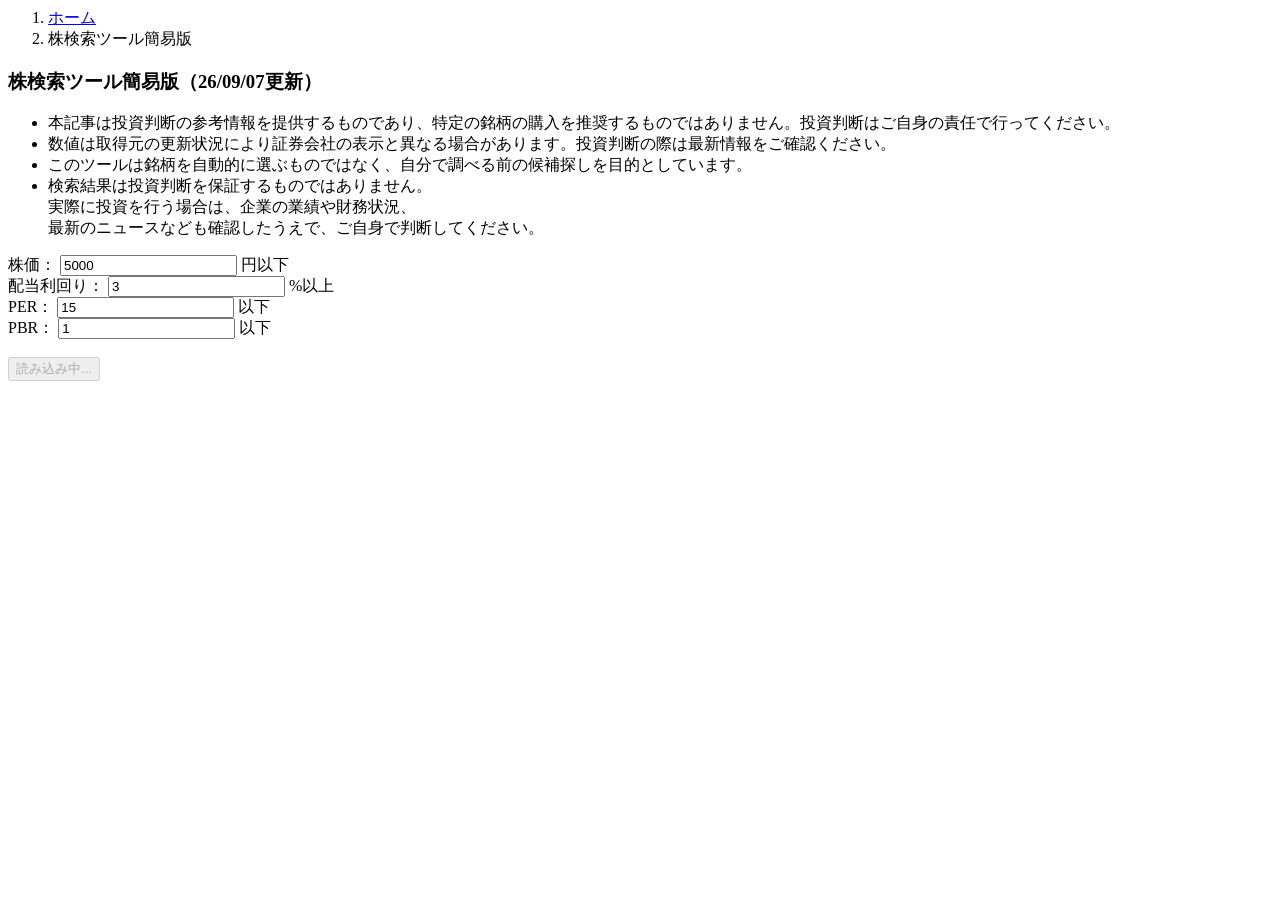
==== index.html @ b49ddfbd "Add files via upload" ====
<html>
<head>
    <meta charset="utf-8">
    <!-- Google tag (gtag.js) -->
        <script async src="https://www.googletagmanager.com/gtag/js?id=G-6KTKNVVX2C"></script>
            <script>
             window.dataLayer = window.dataLayer || [];
             function gtag(){dataLayer.push(arguments);}
             gtag('js', new Date());
              gtag('config', 'G-6KTKNVVX2C');
            </script>

    <!-- Google AdSense -->
    <!-- AdSenseから指定されたコードをここに入れます -->
    <script async src="https://pagead2.googlesyndication.com/pagead/js/adsbygoogle.js?client=ca-pub-9218186615437479"
     crossorigin="anonymous"></script>
     
    <title>株検索ツール簡易版｜たなかさん家の株式スクリーニングツール</title>

    <meta name="viewport" content="width=device-width, initial-scale=1.0">
    <meta name="description"
          content="javascriptで株価を検索する簡易版です">
<!-- OGP設定（SNS・X/Twitterシェア用） -->
    <meta property="og:site_name" content="高配当株・割安株 スクリーニングデータベース">
    <meta property="og:title" content="高配当株・割安株 スクリーニングデータベース">
    <meta property="og:description" content="独自指標で厳選した割安高配当株の一覧。リスク分析や評価理由をわかりやすくまとめています。">
    <meta property="og:type" content="website">
    <meta property="og:url" content="https://tanakameichan.github.io/">
  
    <!-- Twitter (X) カード -->
    <meta name="twitter:card" content="summary">
    <meta name="twitter:title" content="高配当株・割安株 スクリーニングデータベース">
    <meta name="twitter:description" content="独自指標で厳選した割安高配当株の一覧。リスク分析や評価理由をわかりやすくまとめています。">

    <link rel="stylesheet" href="../css_js/style.css" type="text/css">
    <link rel="icon" href="/img/favicon.ico" type="image/x-icon">
    <script src="../css_js/common.js"></script>

<body>

<header id="header"></header>    <!-- ヘッダーリンク -->




<main class="container">

<nav class="breadcrumb" aria-label="パンくずリスト">
    <ol>
        <li><a href="../">ホーム</a></li>
        <li>株検索ツール簡易版</li>
    </ol>
</nav>

    <div id="stock-search">
      <h3>株検索ツール簡易版（26/09/07更新）</h3>
    <ul class="kome-list">
        <li>本記事は投資判断の参考情報を提供するものであり、特定の銘柄の購入を推奨するものではありません。投資判断はご自身の責任で行ってください。</li>
        <li>数値は取得元の更新状況により証券会社の表示と異なる場合があります。投資判断の際は最新情報をご確認ください。</li>
        <li>このツールは銘柄を自動的に選ぶものではなく、自分で調べる前の候補探しを目的としています。</li>
        <li>検索結果は投資判断を保証するものではありません。<br>
            実際に投資を行う場合は、企業の業績や財務状況、<br>
            最新のニュースなども確認したうえで、ご自身で判断してください。</li>
    </ul>
      <div>
        <label>
          株価：
          <input type="number" id="maxPrice" value="5000" step="100">
          円以下
        </label>
      </div>

      <div>
        <label>
          配当利回り：
          <input type="number" id="minDividend" value="3" step="0.1">
          %以上
        </label>
      </div>

      <div>
        <label>
          PER：
          <input type="number" id="maxPER" value="15" step="0.1">
          以下
        </label>
      </div>

      <div>
        <label>
          PBR：
          <input type="number" id="maxPBR" value="1" step="0.1">
          以下
        </label>
      </div>

      <br>

      <button id="searchButton" onclick="searchStocks()" disabled>読み込み中...</button>

      <div id="result"></div>

    </div>
</main>


<footer id="footer"></footer>    <!-- フッターリンク -->


</body>
    <script src="../css_js/js_screening.js"></script>
</html>
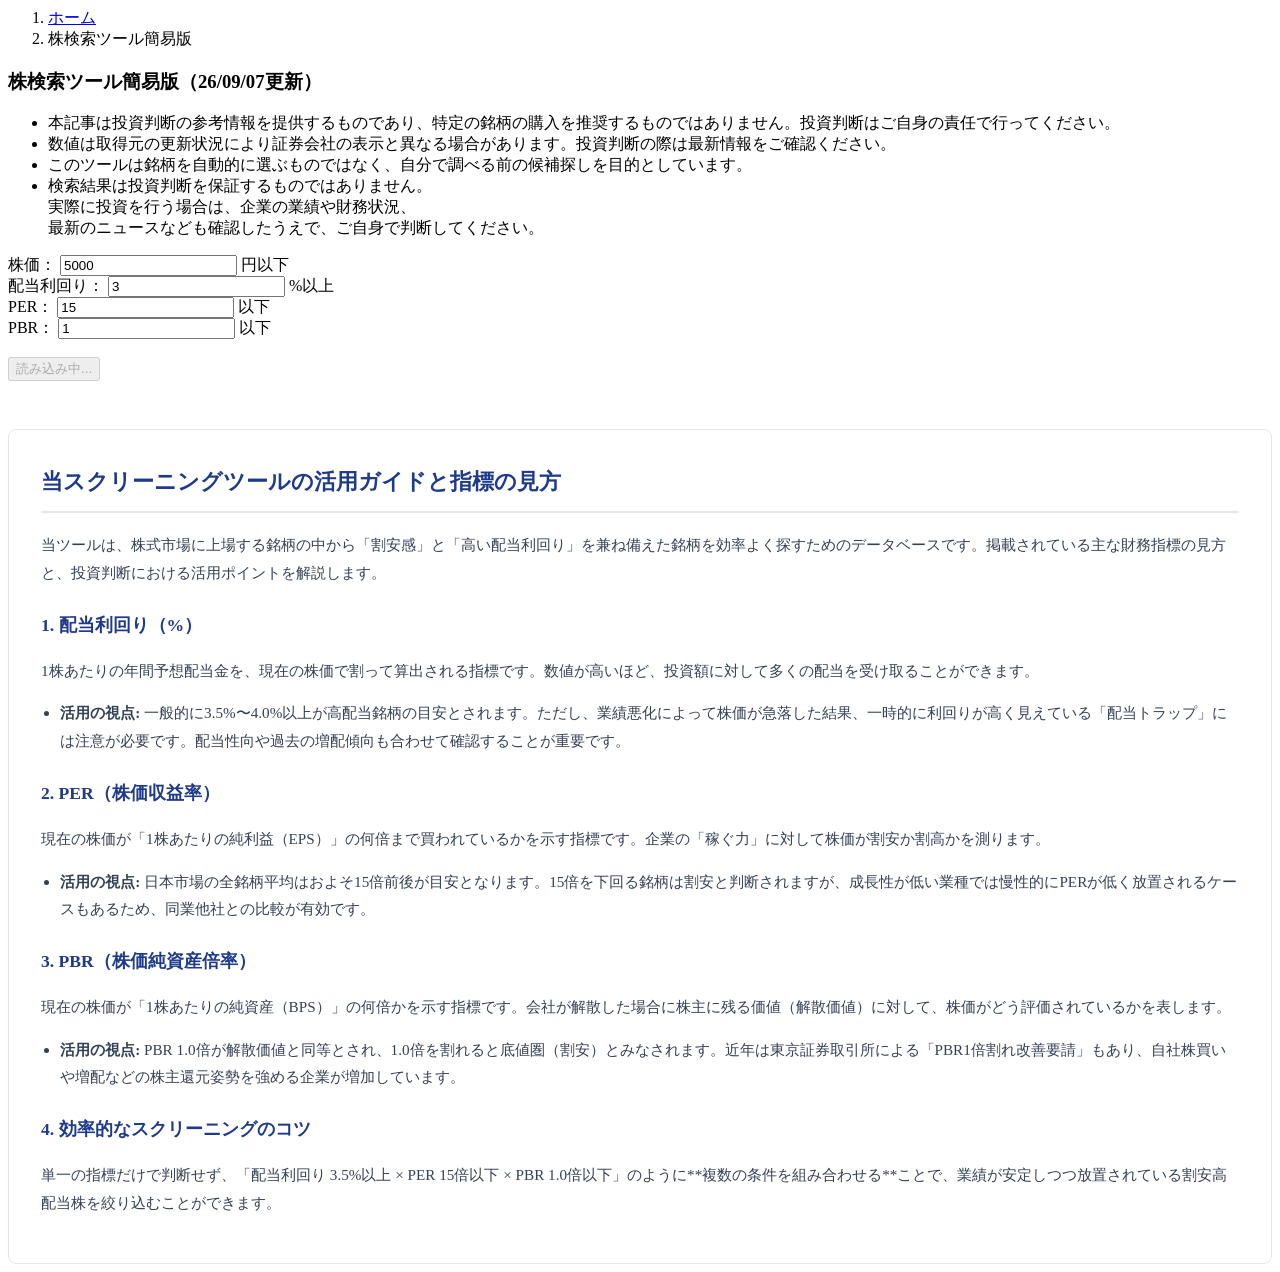
==== commit 79273ee0: "Add screening tool guide section to index.html Added a guide section for screening tools with key fi" ====
--- a/index.html
+++ b/index.html
@@ -101,6 +101,34 @@
       <div id="result"></div>
 
     </div>
+
+    <!-- スクリーニングツールの解説・活用ガイド（AdSense対策・SEO用） -->
+    <section class="tool-guide" style="margin-top: 3rem; padding: 2rem; background-color: #ffffff; border: 1px solid #e2e8f0; border-radius: 8px; line-height: 1.8;">
+      <h2 style="font-size: 1.4rem; color: #1e3a8a; border-bottom: 2px solid #e2e8f0; padding-bottom: 0.5rem; margin-top: 0;">当スクリーニングツールの活用ガイドと指標の見方</h2>
+      <p style="font-size: 0.95rem; color: #334155;">当ツールは、株式市場に上場する銘柄の中から「割安感」と「高い配当利回り」を兼ね備えた銘柄を効率よく探すためのデータベースです。掲載されている主な財務指標の見方と、投資判断における活用ポイントを解説します。</p>
+
+      <h3 style="font-size: 1.1rem; color: #1e3a8a; margin-top: 1.5rem; margin-bottom: 0.5rem;">1. 配当利回り（%）</h3>
+      <p style="font-size: 0.95rem; color: #334155;">1株あたりの年間予想配当金を、現在の株価で割って算出される指標です。数値が高いほど、投資額に対して多くの配当を受け取ることができます。</p>
+      <ul style="font-size: 0.95rem; color: #334155; padding-left: 1.2rem;">
+        <li><strong>活用の視点:</strong> 一般的に3.5%〜4.0%以上が高配当銘柄の目安とされます。ただし、業績悪化によって株価が急落した結果、一時的に利回りが高く見えている「配当トラップ」には注意が必要です。配当性向や過去の増配傾向も合わせて確認することが重要です。</li>
+      </ul>
+
+      <h3 style="font-size: 1.1rem; color: #1e3a8a; margin-top: 1.5rem; margin-bottom: 0.5rem;">2. PER（株価収益率）</h3>
+      <p style="font-size: 0.95rem; color: #334155;">現在の株価が「1株あたりの純利益（EPS）」の何倍まで買われているかを示す指標です。企業の「稼ぐ力」に対して株価が割安か割高かを測ります。</p>
+      <ul style="font-size: 0.95rem; color: #334155; padding-left: 1.2rem;">
+        <li><strong>活用の視点:</strong> 日本市場の全銘柄平均はおよそ15倍前後が目安となります。15倍を下回る銘柄は割安と判断されますが、成長性が低い業種では慢性的にPERが低く放置されるケースもあるため、同業他社との比較が有効です。</li>
+      </ul>
+
+      <h3 style="font-size: 1.1rem; color: #1e3a8a; margin-top: 1.5rem; margin-bottom: 0.5rem;">3. PBR（株価純資産倍率）</h3>
+      <p style="font-size: 0.95rem; color: #334155;">現在の株価が「1株あたりの純資産（BPS）」の何倍かを示す指標です。会社が解散した場合に株主に残る価値（解散価値）に対して、株価がどう評価されているかを表します。</p>
+      <ul style="font-size: 0.95rem; color: #334155; padding-left: 1.2rem;">
+        <li><strong>活用の視点:</strong> PBR 1.0倍が解散価値と同等とされ、1.0倍を割れると底値圏（割安）とみなされます。近年は東京証券取引所による「PBR1倍割れ改善要請」もあり、自社株買いや増配などの株主還元姿勢を強める企業が増加しています。</li>
+      </ul>
+
+      <h3 style="font-size: 1.1rem; color: #1e3a8a; margin-top: 1.5rem; margin-bottom: 0.5rem;">4. 効率的なスクリーニングのコツ</h3>
+      <p style="font-size: 0.95rem; color: #334155;">単一の指標だけで判断せず、「配当利回り 3.5%以上 × PER 15倍以下 × PBR 1.0倍以下」のように**複数の条件を組み合わせる**ことで、業績が安定しつつ放置されている割安高配当株を絞り込むことができます。</p>
+    </section>
+    
 </main>
 
 
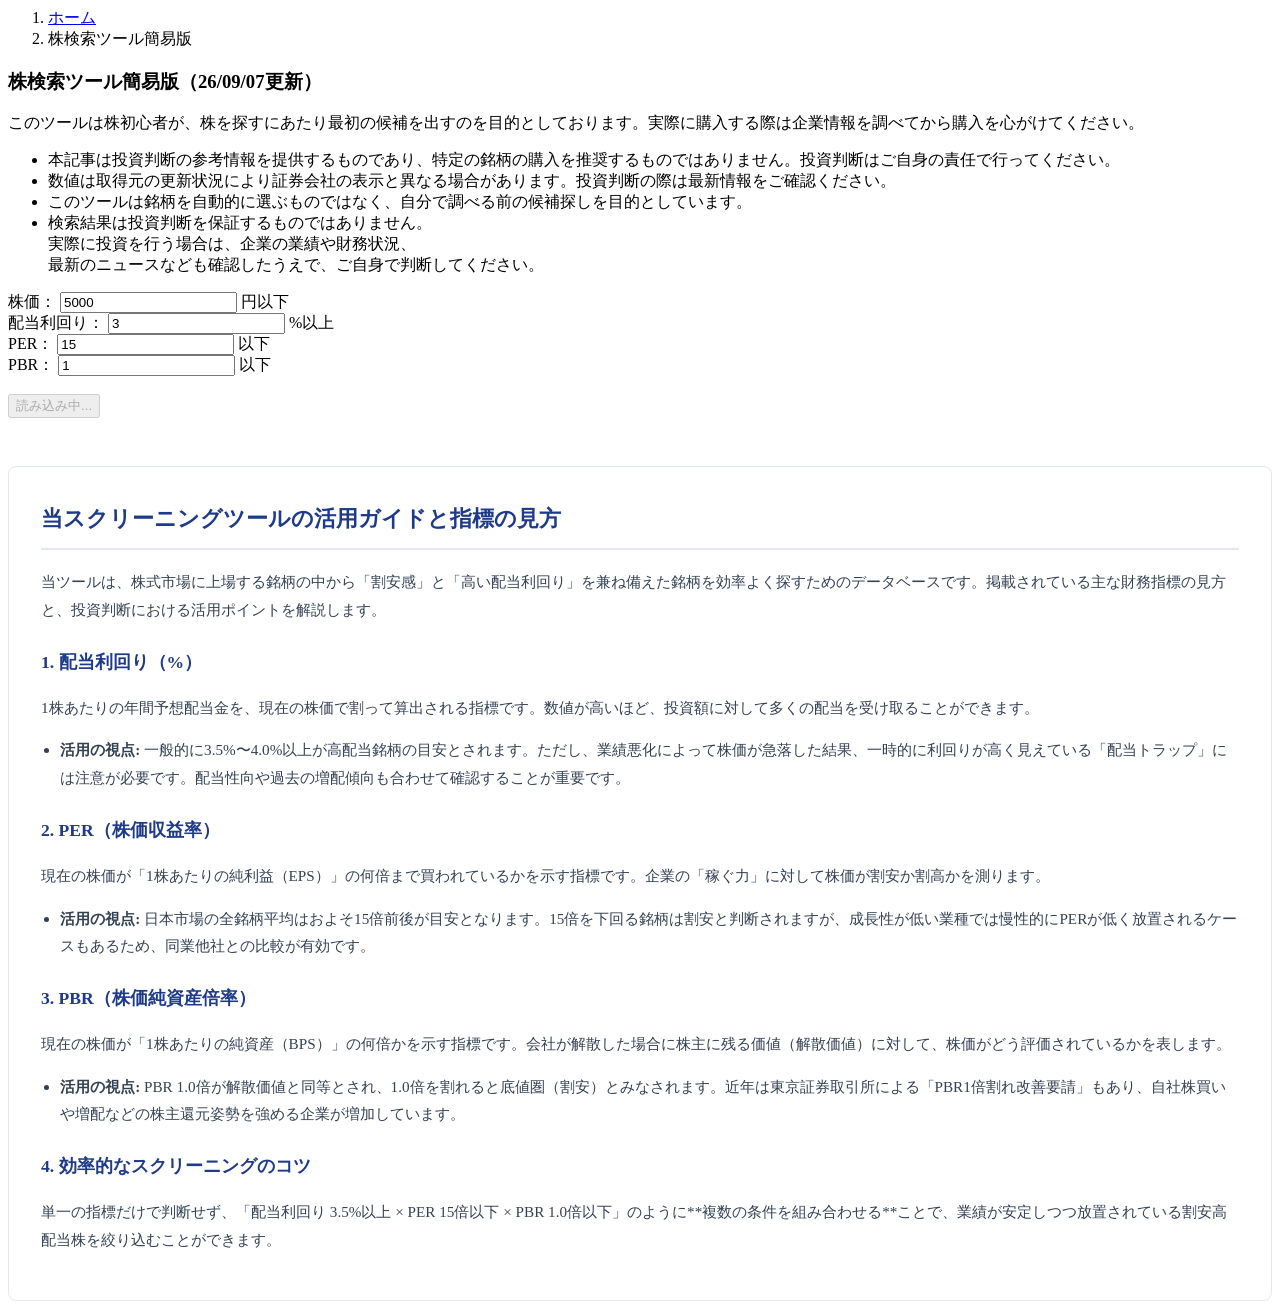
==== commit 100f8f2d: "Update index.html" ====
--- a/index.html
+++ b/index.html
@@ -54,6 +54,7 @@
 
     <div id="stock-search">
       <h3>株検索ツール簡易版（26/09/07更新）</h3>
+        <p>このツールは株初心者が、株を探すにあたり最初の候補を出すのを目的としております。実際に購入する際は企業情報を調べてから購入を心がけてください。</p>
     <ul class="kome-list">
         <li>本記事は投資判断の参考情報を提供するものであり、特定の銘柄の購入を推奨するものではありません。投資判断はご自身の責任で行ってください。</li>
         <li>数値は取得元の更新状況により証券会社の表示と異なる場合があります。投資判断の際は最新情報をご確認ください。</li>
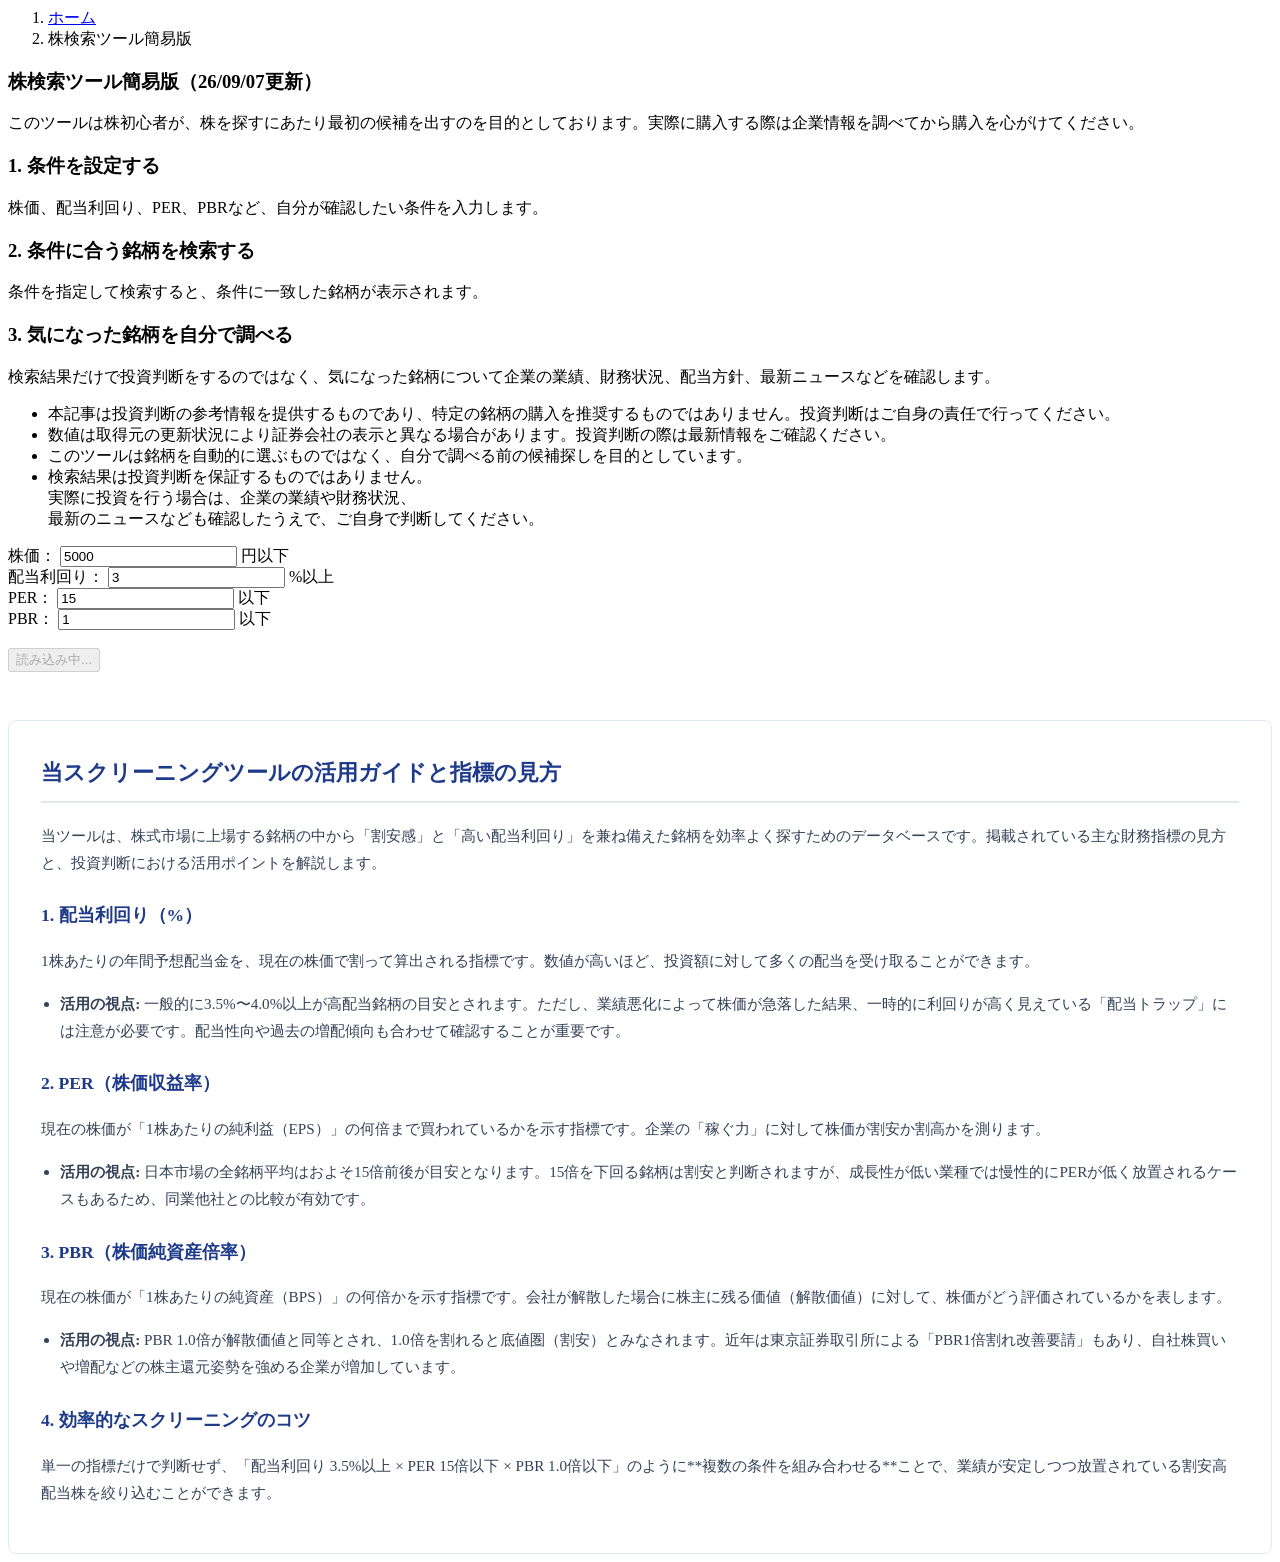
==== commit 8d0ee59d: "Update index.html" ====
--- a/index.html
+++ b/index.html
@@ -55,6 +55,21 @@
     <div id="stock-search">
       <h3>株検索ツール簡易版（26/09/07更新）</h3>
         <p>このツールは株初心者が、株を探すにあたり最初の候補を出すのを目的としております。実際に購入する際は企業情報を調べてから購入を心がけてください。</p>
+    <div class="point">
+        <h3>1. 条件を設定する</h3>
+        <p>株価、配当利回り、PER、PBRなど、自分が確認したい条件を入力します。</p>
+    </div>
+
+    <div class="point">
+        <h3>2. 条件に合う銘柄を検索する</h3>
+        <p>条件を指定して検索すると、条件に一致した銘柄が表示されます。</p>
+    </div>
+
+    <div class="point">
+        <h3>3. 気になった銘柄を自分で調べる</h3>
+        <p>検索結果だけで投資判断をするのではなく、気になった銘柄について企業の業績、財務状況、配当方針、最新ニュースなどを確認します。</p>
+    </div>
+        
     <ul class="kome-list">
         <li>本記事は投資判断の参考情報を提供するものであり、特定の銘柄の購入を推奨するものではありません。投資判断はご自身の責任で行ってください。</li>
         <li>数値は取得元の更新状況により証券会社の表示と異なる場合があります。投資判断の際は最新情報をご確認ください。</li>
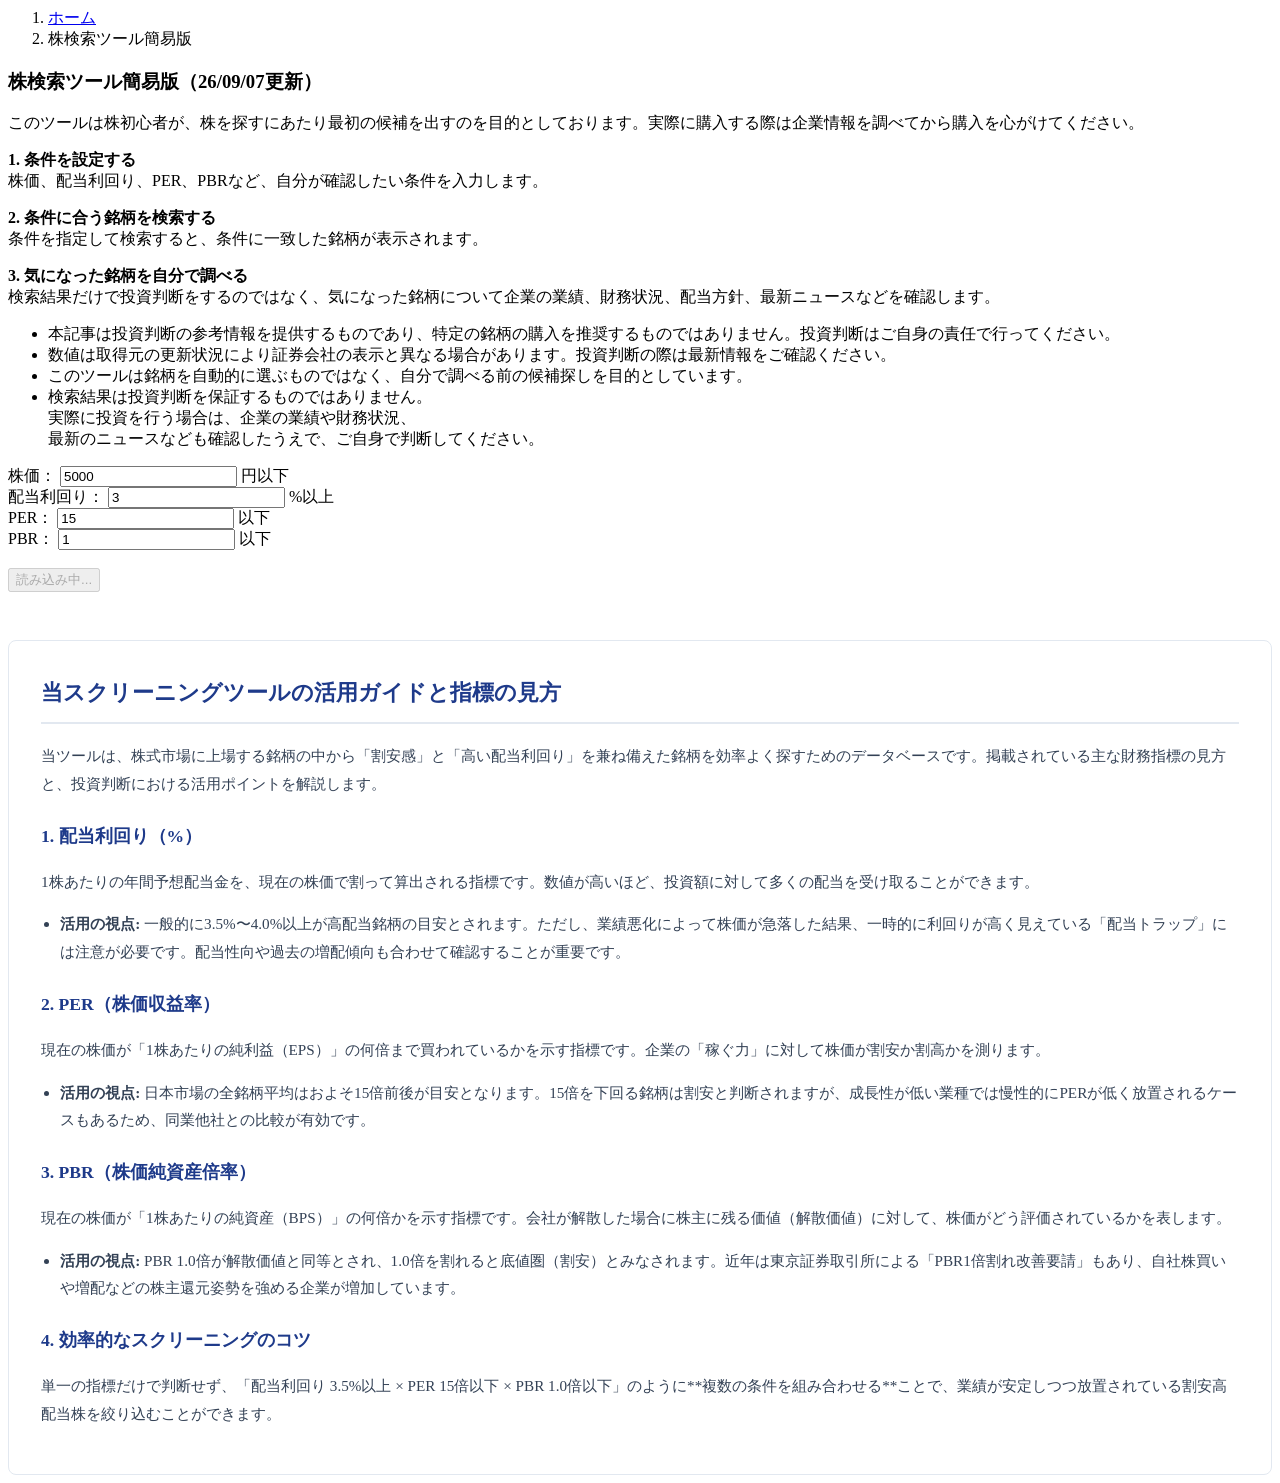
==== commit 6c97f757: "Update index.html" ====
--- a/index.html
+++ b/index.html
@@ -55,20 +55,12 @@
     <div id="stock-search">
       <h3>株検索ツール簡易版（26/09/07更新）</h3>
         <p>このツールは株初心者が、株を探すにあたり最初の候補を出すのを目的としております。実際に購入する際は企業情報を調べてから購入を心がけてください。</p>
-    <div class="point">
-        <h3>1. 条件を設定する</h3>
-        <p>株価、配当利回り、PER、PBRなど、自分が確認したい条件を入力します。</p>
-    </div>
-
-    <div class="point">
-        <h3>2. 条件に合う銘柄を検索する</h3>
-        <p>条件を指定して検索すると、条件に一致した銘柄が表示されます。</p>
-    </div>
-
-    <div class="point">
-        <h3>3. 気になった銘柄を自分で調べる</h3>
-        <p>検索結果だけで投資判断をするのではなく、気になった銘柄について企業の業績、財務状況、配当方針、最新ニュースなどを確認します。</p>
-    </div>
+        <p><strong>1. 条件を設定する</strong>
+        <br>株価、配当利回り、PER、PBRなど、自分が確認したい条件を入力します。</p>
+        <p><strong>2. 条件に合う銘柄を検索する</strong>
+        <br>条件を指定して検索すると、条件に一致した銘柄が表示されます。</p>
+        <p><strong>3. 気になった銘柄を自分で調べる</strong>
+        <br>検索結果だけで投資判断をするのではなく、気になった銘柄について企業の業績、財務状況、配当方針、最新ニュースなどを確認します。</p>
         
     <ul class="kome-list">
         <li>本記事は投資判断の参考情報を提供するものであり、特定の銘柄の購入を推奨するものではありません。投資判断はご自身の責任で行ってください。</li>
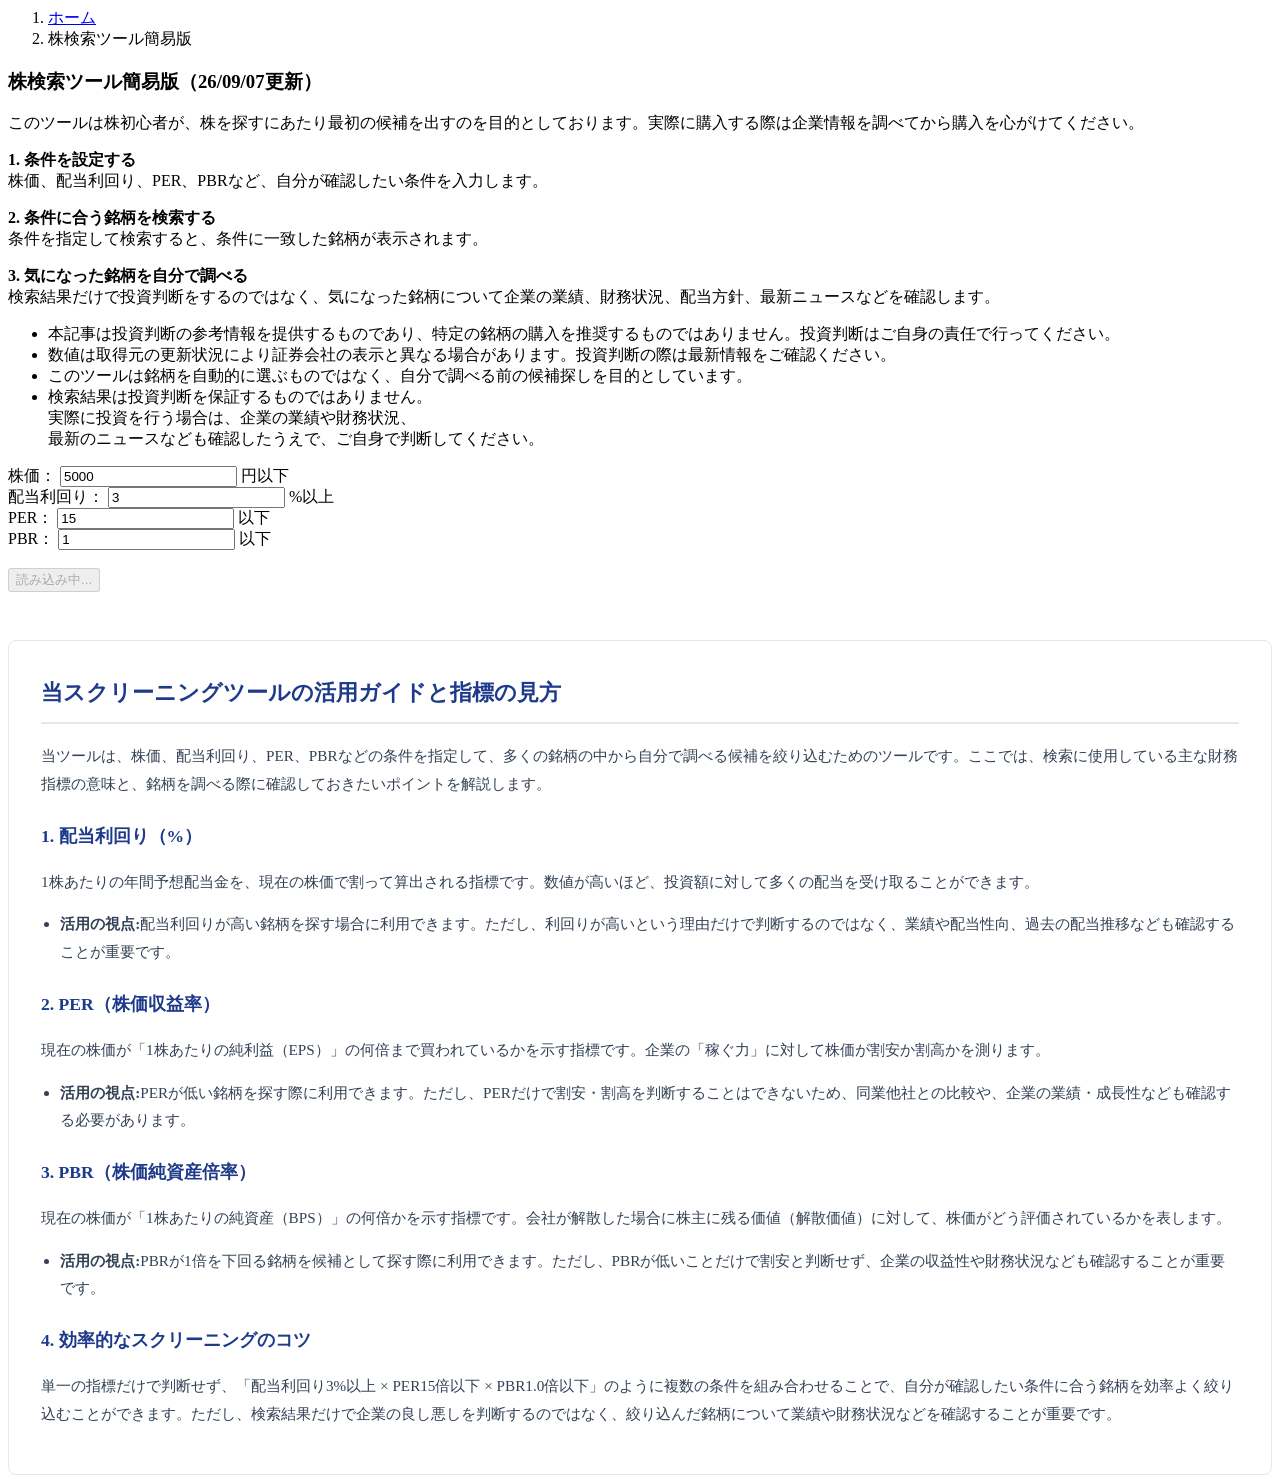
==== commit a65b5499: "Update index.html" ====
--- a/index.html
+++ b/index.html
@@ -19,29 +19,27 @@
 
     <meta name="viewport" content="width=device-width, initial-scale=1.0">
     <meta name="description"
-          content="javascriptで株価を検索する簡易版です">
+          content="株価、配当利回り、PER、PBRなどの条件を指定して、株初心者が自分で調べる候補銘柄を絞り込める株式スクリーニングツールです。">
 <!-- OGP設定（SNS・X/Twitterシェア用） -->
-    <meta property="og:site_name" content="高配当株・割安株 スクリーニングデータベース">
-    <meta property="og:title" content="高配当株・割安株 スクリーニングデータベース">
-    <meta property="og:description" content="独自指標で厳選した割安高配当株の一覧。リスク分析や評価理由をわかりやすくまとめています。">
+    <meta property="og:site_name" content="たなかさん家の初心者向け株式スクリーニングツール">
+    <meta property="og:title" content="たなかさん家の初心者向け株式スクリーニングツール">
+    <meta property="og:description" content="株初心者が日本株を探す際の候補探しを目的とした株式スクリーニングツールです。株価、配当利回り、PER、PBRなどの条件から銘柄を絞り込めます。">
     <meta property="og:type" content="website">
-    <meta property="og:url" content="https://tanakameichan.github.io/">
+    <meta property="og:url" content="https://tanakameichan.github.io/stock-screening/">
   
     <!-- Twitter (X) カード -->
     <meta name="twitter:card" content="summary">
-    <meta name="twitter:title" content="高配当株・割安株 スクリーニングデータベース">
-    <meta name="twitter:description" content="独自指標で厳選した割安高配当株の一覧。リスク分析や評価理由をわかりやすくまとめています。">
-
+    <meta name="twitter:title" content="たなかさん家の初心者向け株式スクリーニングツール">
+    <meta name="twitter:description" content="株初心者が日本株を探す際の候補探しを目的とした株式スクリーニングツールです。株価、配当利回り、PER、PBRなどの条件から銘柄を絞り込めます。">
+    
     <link rel="stylesheet" href="../css_js/style.css" type="text/css">
     <link rel="icon" href="/img/favicon.ico" type="image/x-icon">
     <script src="../css_js/common.js"></script>
+    
+</head>
 
 <body>
-
 <header id="header"></header>    <!-- ヘッダーリンク -->
-
-
-
 
 <main class="container">
 
@@ -113,28 +111,28 @@
     <!-- スクリーニングツールの解説・活用ガイド（AdSense対策・SEO用） -->
     <section class="tool-guide" style="margin-top: 3rem; padding: 2rem; background-color: #ffffff; border: 1px solid #e2e8f0; border-radius: 8px; line-height: 1.8;">
       <h2 style="font-size: 1.4rem; color: #1e3a8a; border-bottom: 2px solid #e2e8f0; padding-bottom: 0.5rem; margin-top: 0;">当スクリーニングツールの活用ガイドと指標の見方</h2>
-      <p style="font-size: 0.95rem; color: #334155;">当ツールは、株式市場に上場する銘柄の中から「割安感」と「高い配当利回り」を兼ね備えた銘柄を効率よく探すためのデータベースです。掲載されている主な財務指標の見方と、投資判断における活用ポイントを解説します。</p>
+      <p style="font-size: 0.95rem; color: #334155;">当ツールは、株価、配当利回り、PER、PBRなどの条件を指定して、多くの銘柄の中から自分で調べる候補を絞り込むためのツールです。ここでは、検索に使用している主な財務指標の意味と、銘柄を調べる際に確認しておきたいポイントを解説します。</p>
 
       <h3 style="font-size: 1.1rem; color: #1e3a8a; margin-top: 1.5rem; margin-bottom: 0.5rem;">1. 配当利回り（%）</h3>
       <p style="font-size: 0.95rem; color: #334155;">1株あたりの年間予想配当金を、現在の株価で割って算出される指標です。数値が高いほど、投資額に対して多くの配当を受け取ることができます。</p>
       <ul style="font-size: 0.95rem; color: #334155; padding-left: 1.2rem;">
-        <li><strong>活用の視点:</strong> 一般的に3.5%〜4.0%以上が高配当銘柄の目安とされます。ただし、業績悪化によって株価が急落した結果、一時的に利回りが高く見えている「配当トラップ」には注意が必要です。配当性向や過去の増配傾向も合わせて確認することが重要です。</li>
+        <li><strong>活用の視点:</strong>配当利回りが高い銘柄を探す場合に利用できます。ただし、利回りが高いという理由だけで判断するのではなく、業績や配当性向、過去の配当推移なども確認することが重要です。</li>
       </ul>
 
       <h3 style="font-size: 1.1rem; color: #1e3a8a; margin-top: 1.5rem; margin-bottom: 0.5rem;">2. PER（株価収益率）</h3>
       <p style="font-size: 0.95rem; color: #334155;">現在の株価が「1株あたりの純利益（EPS）」の何倍まで買われているかを示す指標です。企業の「稼ぐ力」に対して株価が割安か割高かを測ります。</p>
       <ul style="font-size: 0.95rem; color: #334155; padding-left: 1.2rem;">
-        <li><strong>活用の視点:</strong> 日本市場の全銘柄平均はおよそ15倍前後が目安となります。15倍を下回る銘柄は割安と判断されますが、成長性が低い業種では慢性的にPERが低く放置されるケースもあるため、同業他社との比較が有効です。</li>
+        <li><strong>活用の視点:</strong>PERが低い銘柄を探す際に利用できます。ただし、PERだけで割安・割高を判断することはできないため、同業他社との比較や、企業の業績・成長性なども確認する必要があります。</li>
       </ul>
 
       <h3 style="font-size: 1.1rem; color: #1e3a8a; margin-top: 1.5rem; margin-bottom: 0.5rem;">3. PBR（株価純資産倍率）</h3>
       <p style="font-size: 0.95rem; color: #334155;">現在の株価が「1株あたりの純資産（BPS）」の何倍かを示す指標です。会社が解散した場合に株主に残る価値（解散価値）に対して、株価がどう評価されているかを表します。</p>
       <ul style="font-size: 0.95rem; color: #334155; padding-left: 1.2rem;">
-        <li><strong>活用の視点:</strong> PBR 1.0倍が解散価値と同等とされ、1.0倍を割れると底値圏（割安）とみなされます。近年は東京証券取引所による「PBR1倍割れ改善要請」もあり、自社株買いや増配などの株主還元姿勢を強める企業が増加しています。</li>
+        <li><strong>活用の視点:</strong>PBRが1倍を下回る銘柄を候補として探す際に利用できます。ただし、PBRが低いことだけで割安と判断せず、企業の収益性や財務状況なども確認することが重要です。</li>
       </ul>
 
       <h3 style="font-size: 1.1rem; color: #1e3a8a; margin-top: 1.5rem; margin-bottom: 0.5rem;">4. 効率的なスクリーニングのコツ</h3>
-      <p style="font-size: 0.95rem; color: #334155;">単一の指標だけで判断せず、「配当利回り 3.5%以上 × PER 15倍以下 × PBR 1.0倍以下」のように**複数の条件を組み合わせる**ことで、業績が安定しつつ放置されている割安高配当株を絞り込むことができます。</p>
+      <p style="font-size: 0.95rem; color: #334155;">単一の指標だけで判断せず、「配当利回り3%以上 × PER15倍以下 × PBR1.0倍以下」のように複数の条件を組み合わせることで、自分が確認したい条件に合う銘柄を効率よく絞り込むことができます。ただし、検索結果だけで企業の良し悪しを判断するのではなく、絞り込んだ銘柄について業績や財務状況などを確認することが重要です。</p>
     </section>
     
 </main>
@@ -142,7 +140,6 @@
 
 <footer id="footer"></footer>    <!-- フッターリンク -->
 
-
+    <script src="../css_js/js_screening.js"></script>
 </body>
-    <script src="../css_js/js_screening.js"></script>
 </html>
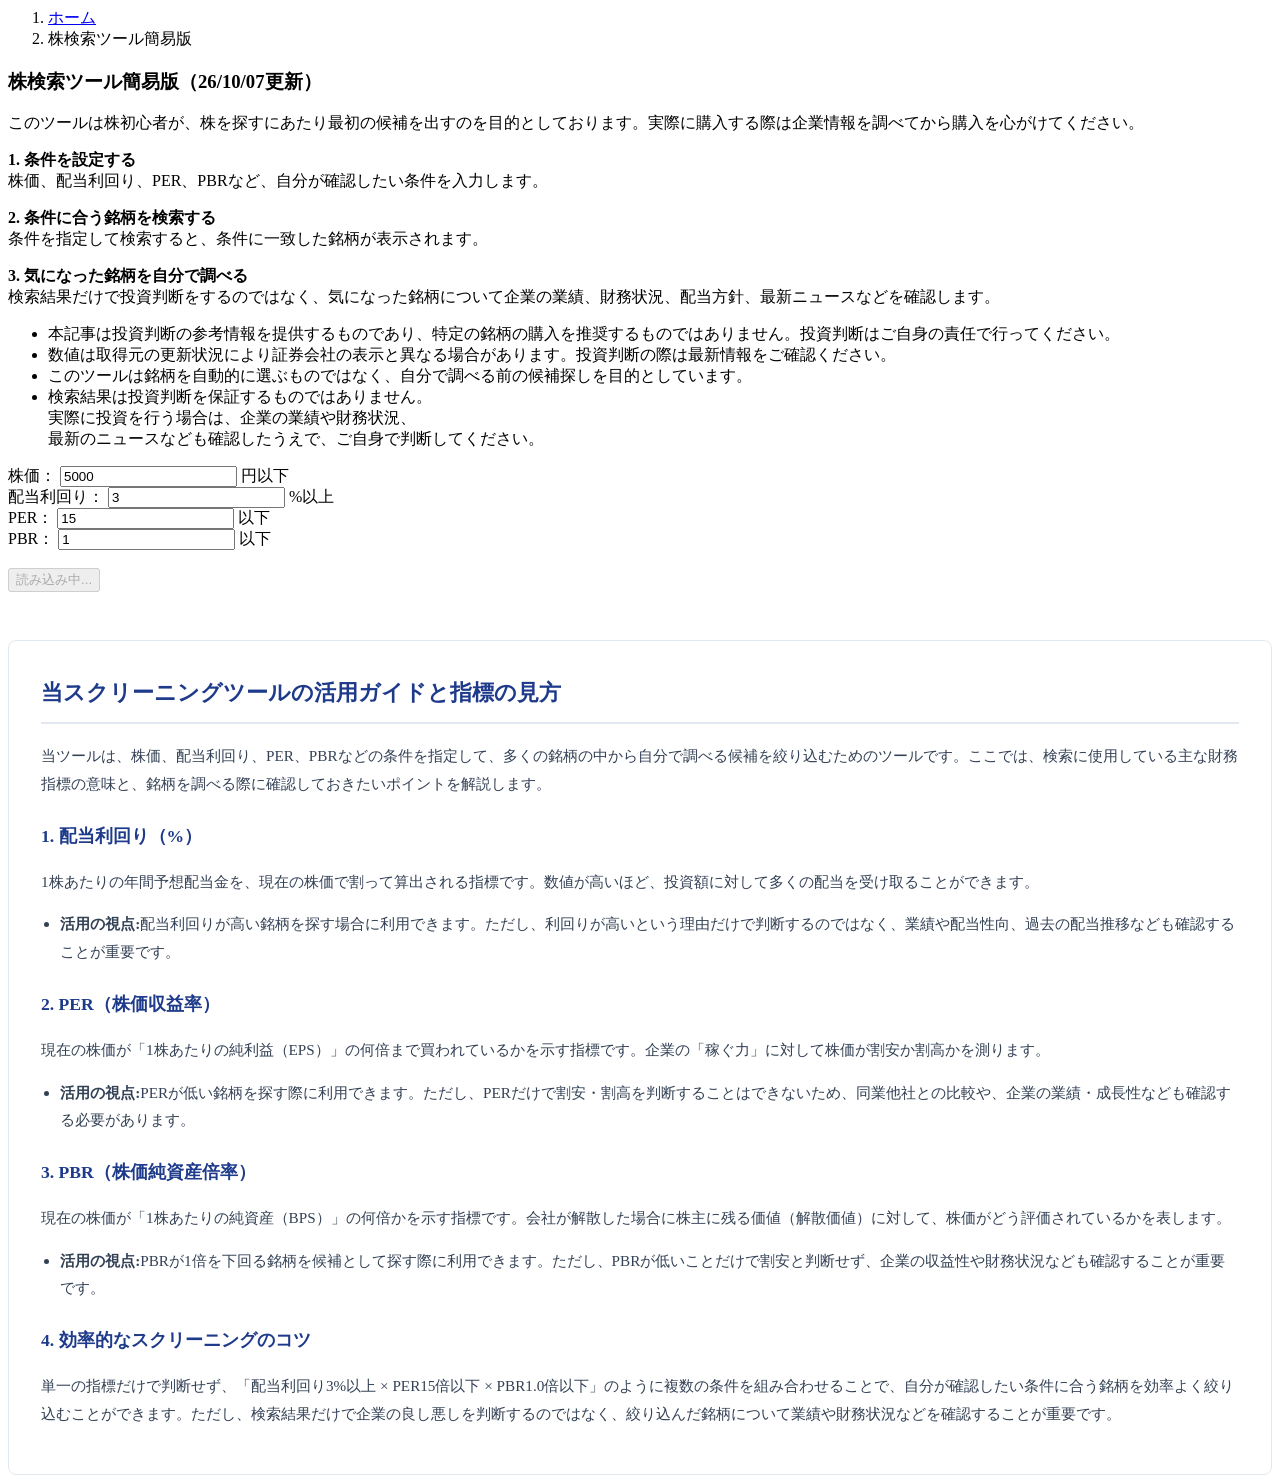
==== commit 107ecd66: "Update index.html" ====
--- a/index.html
+++ b/index.html
@@ -51,7 +51,7 @@
 </nav>
 
     <div id="stock-search">
-      <h3>株検索ツール簡易版（26/09/07更新）</h3>
+      <h3>株検索ツール簡易版（26/10/07更新）</h3>
         <p>このツールは株初心者が、株を探すにあたり最初の候補を出すのを目的としております。実際に購入する際は企業情報を調べてから購入を心がけてください。</p>
         <p><strong>1. 条件を設定する</strong>
         <br>株価、配当利回り、PER、PBRなど、自分が確認したい条件を入力します。</p>
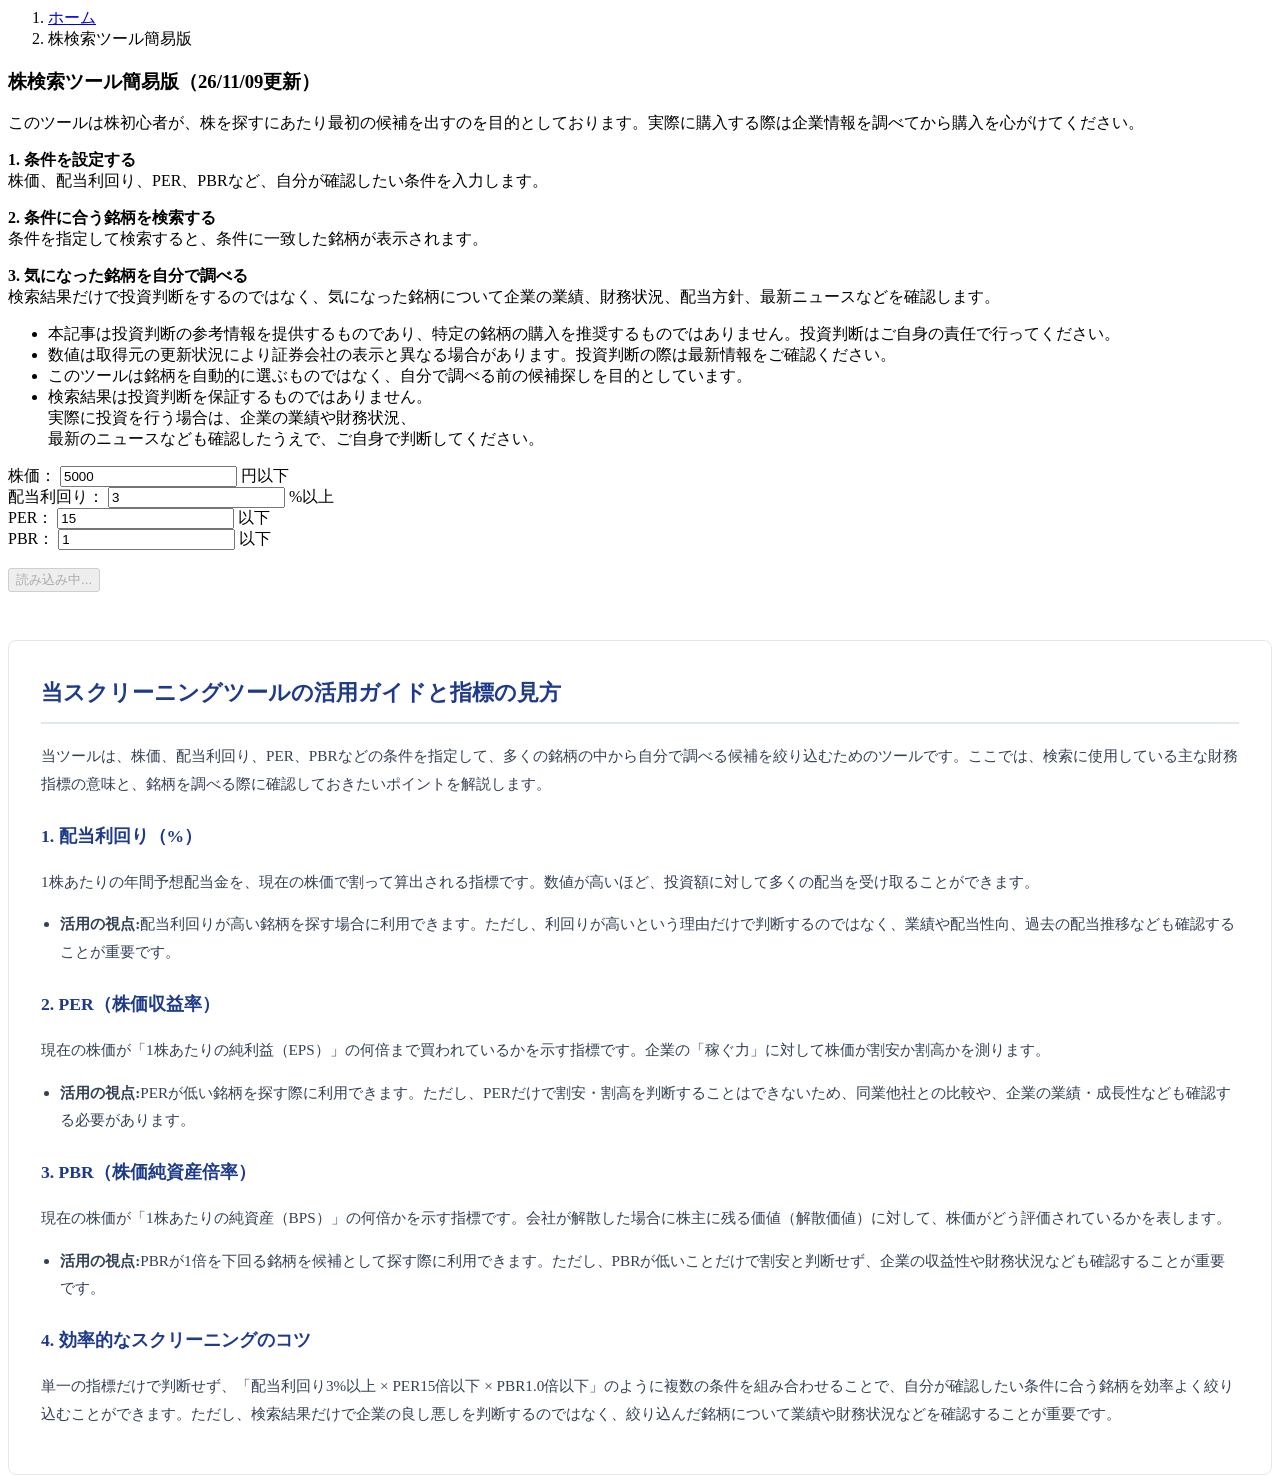
==== commit 321f9a04: "Update stock search tool header date" ====
--- a/index.html
+++ b/index.html
@@ -51,7 +51,7 @@
 </nav>
 
     <div id="stock-search">
-      <h3>株検索ツール簡易版（26/10/07更新）</h3>
+      <h3>株検索ツール簡易版（26/11/09更新）</h3>
         <p>このツールは株初心者が、株を探すにあたり最初の候補を出すのを目的としております。実際に購入する際は企業情報を調べてから購入を心がけてください。</p>
         <p><strong>1. 条件を設定する</strong>
         <br>株価、配当利回り、PER、PBRなど、自分が確認したい条件を入力します。</p>
